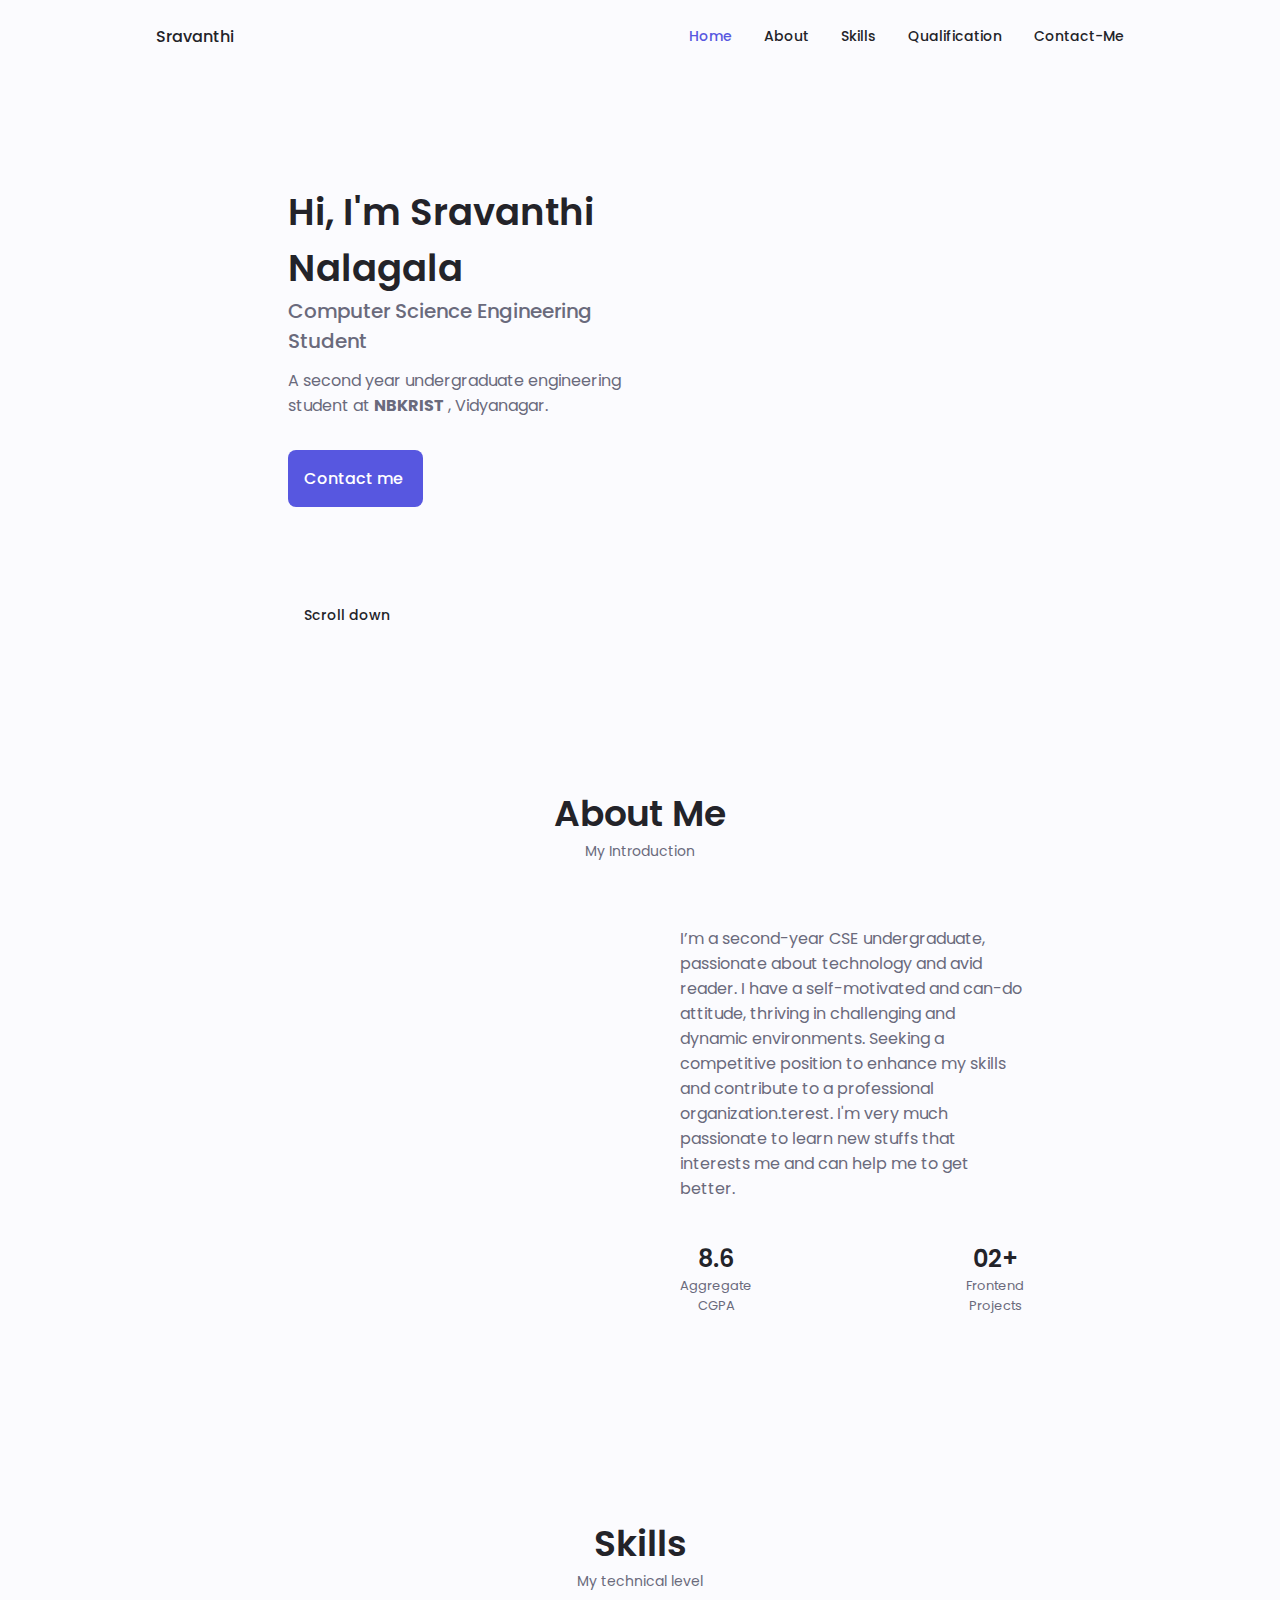
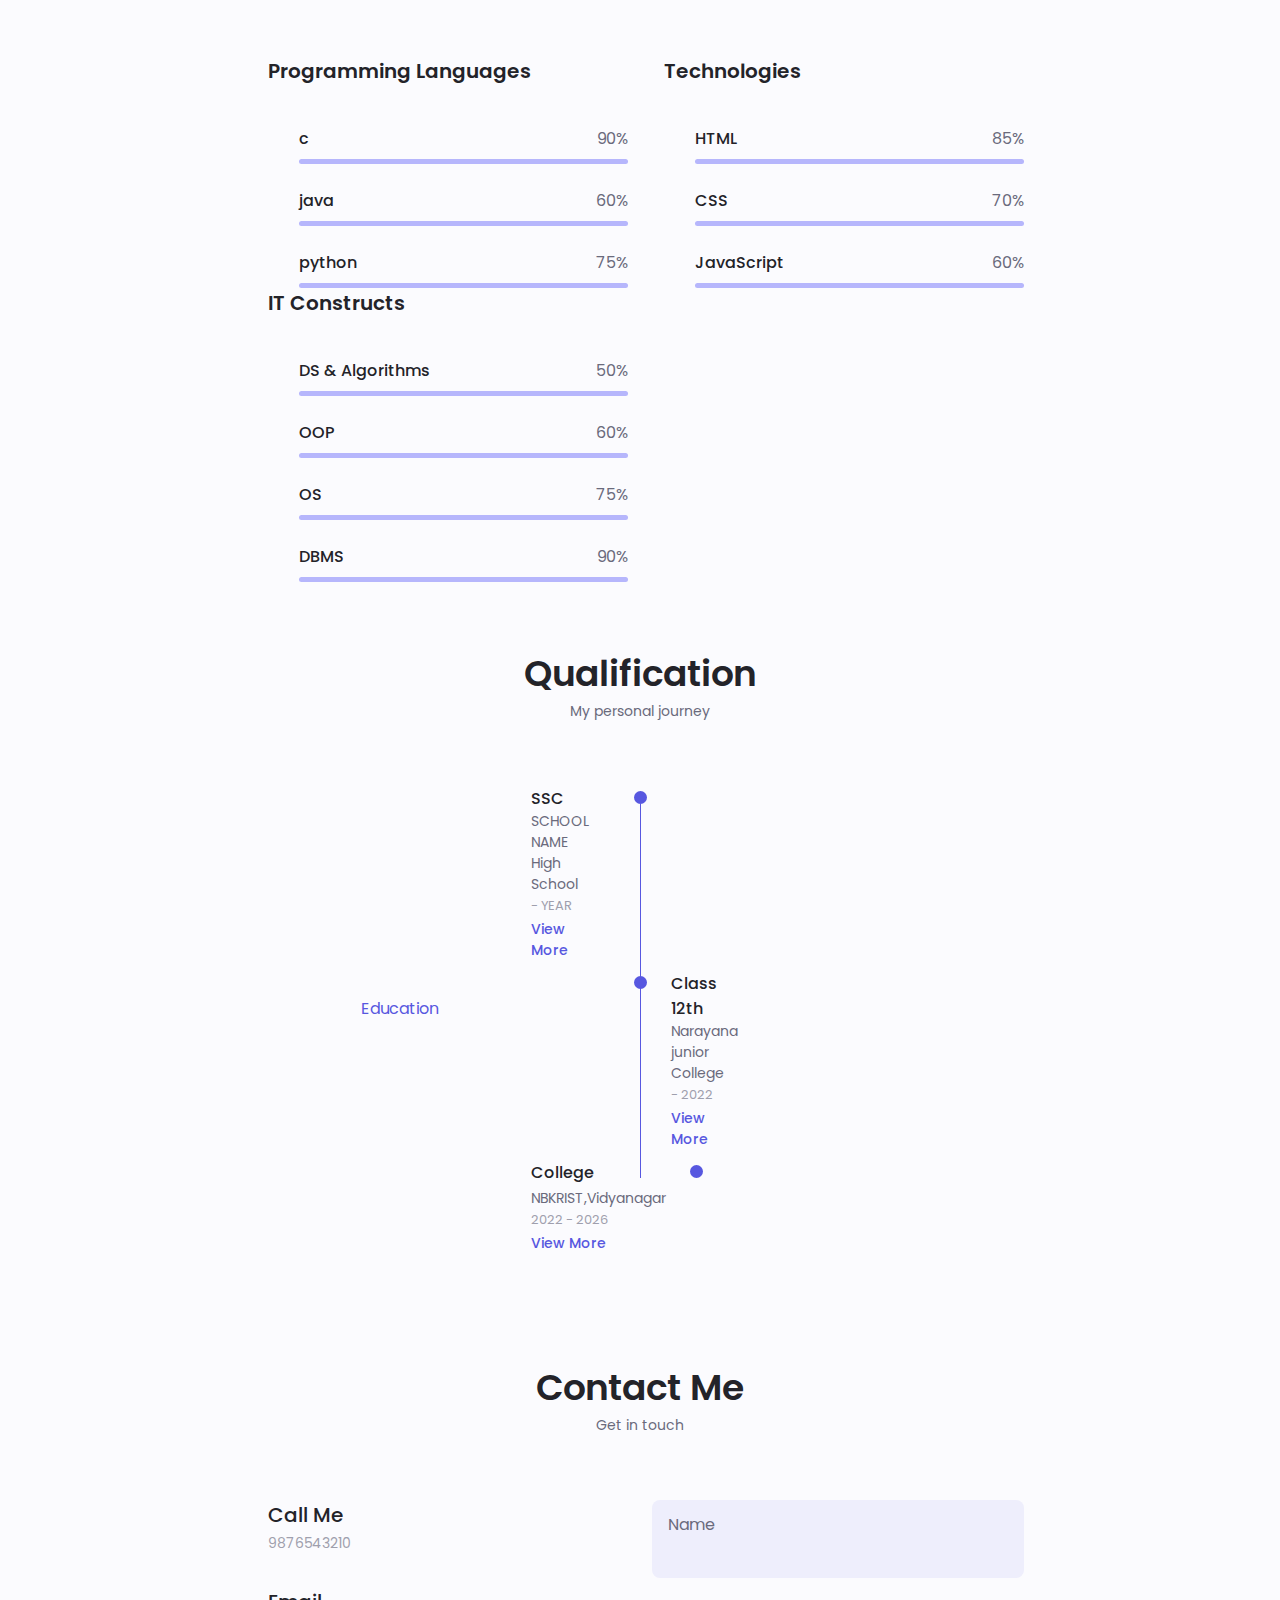
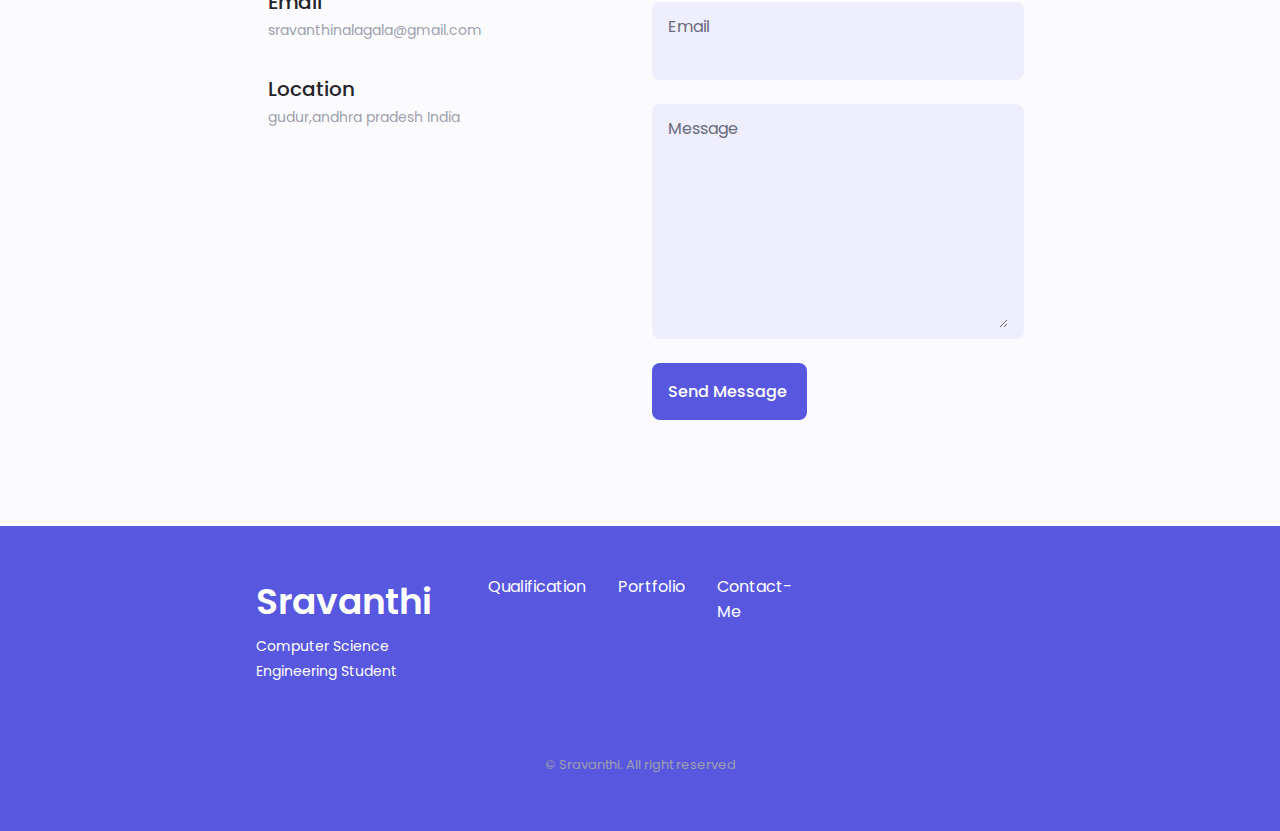
==== index.html @ 8369e65c "Update and rename portfolio.html to index.html" ====
<!doctype html>
<html lang="en">
  <head>
    <meta charset="UTF-8" />
    <meta http-equiv="X-UA-Compatible" content="IE=edge" />
    <meta name="viewport" content="width=device-width, initial-scale=1.0" />
    <title>Sravanthi Portfolio</title>
    <link rel="stylesheet" href="assets/swiper-bundle.min.css" />
    <link rel="stylesheet" href="assets/newcss.css" />
    <link
      rel="stylesheet"
      href="https://unicons.iconscout.com/release/v4.0.0/css/line.css"
    />
    <link
      rel="stylesheet"
      href="portfolio.css"
    />
  </head>

  <body oncontextmenu="return false">
    <header class="header" id="header">
      <nav class="nav container">
        <a href="#" class="nav__logo">Sravanthi</a>
        <div class="nav__menu" id="nav-menu">
          <ul class="nav__list grid">
            <li class="nav__item">
              <a href="#home" class="nav__link active-link">
                <i class="uil uil-estate nav__icon"></i>Home
              </a>
            </li>
            <li class="nav__item">
              <a href="#about" class="nav__link">
                <i class="uil uil-user nav__icon"></i>About
              </a>
            </li>
            <li class="nav__item">
              <a href="#skills" class="nav__link">
                <i class="uil uil-file-alt nav__icon"></i>Skills
              </a>
            </li>
            <li class="nav__item">
              <a href="#qualification" class="nav__link">
                <i class="uil uil-briefcase-alt nav__icon"></i>Qualification
              </a>
            </li>
           
            <li class="nav__item">
              <a href="#contact" class="nav__link">
                <i class="uil uil-message nav__icon"></i>Contact-Me
              </a>
            </li>
          </ul>
          <i class="uil uil-times nav__close" id="nav-close"></i>
        </div>
       
          <div class="nav__toggle" id="nav-toggle">
            <i class="uil uil-apps"></i>
          </div>
      
      </nav>
    </header>
    <!-- main-->

    <main class="main">
     

      <section class="home section" id="home">
        <div class="home__container container grid">
          <div class="home__content grid">
            <div class="home__social">
              <a href="https://www.linkedin.com/in/sravanthi-nalagala-712b3226b?utm_source=share&utm_campaign=share_via&utm_content=profile&utm_medium=android_app"
                target="_blank"
                class="home__social-icon">
                <i class="uil uil-linkedin-alt home__icon"></i>
              </a>
            
              
            </div>
            
            <div class="home__data">
              <h1 class="home__title">Hi, I'm Sravanthi Nalagala</h1>
              <h3 class="home__subtitle">
               Computer Science Engineering Student
              </h3>
              <p class="home__description">
                A second year undergraduate engineering student at
                <strong>NBKRIST </strong>, Vidyanagar.
              </p>
              <a href="#contact" class="button button--flex">
                Contact me<i class="uil uil-message button__icon"></i>
              </a>
            </div>
          </div>

          <div class="home__scroll">
            <a href="#about" class="home__scroll-button button--flex">
              <i class="uil uil-mouse-alt home__scroll-mouse"></i>
              <span class="home__scroll-name">Scroll down</span>
              <i class="uil uil-arrow-down home__scroll-arrow"></i>
            </a>
          </div>
        </div>
      </section>

      

      <section class="about section" id="about">
        <h2 class="section__title">About Me</h2>
        <span class="section__subtitle">My Introduction</span>

        <div class="about__container container grid">
          <img src="srav.jpg" alt="" class="about__img" />

          <div class="about__data">
            <p class="about__description">
              I’m a second-year CSE undergraduate, passionate about technology
              and avid reader. I have a self-motivated and can-do attitude,
              thriving in challenging and dynamic environments. Seeking a
              competitive position to enhance my skills and contribute to a
              professional organization.terest. I'm very much passionate to
              learn new stuffs that interests me and can help me to get better.
            </p>

            <div class="about__info">
              <div>
                <span class="about__info-title">8.6   </span>
                <span class="about__info-name">Aggregate <br />CGPA</span>
              </div>

              <div>
                <span class="about__info-title">02+</span>
                <span class="about__info-name"
                  >Frontend <br />
                  Projects</span
                >
              </div>
            </div>

           
          </div>
        </div>
      </section>

    

      <section class="skills section" id="skills">
        <h2 class="section__title">Skills</h2>
        <span class="section__subtitle">My technical level</span>

        <div class="skills__container container grid">
          <div>
           
            <div class="skills_content skills_open">
              <div class="skills__header">
                <i class="fas fa-pencil-ruler skills__icon"></i>

                <div>
                  <h1 class="skills__title">Programming Languages</h1>
                </div>

                <i class="uil uil-angle-down skills__arrow"></i>
              </div>

              <div class="skills__list grid">
                <div class="skills__data">
                  <div class="skills__titles">
                    <h3 class="skills__name">c</h3>
                    <span class="skills__nuber">90%</span>
                  </div>
                  <div class="skills__bar">
                    <span class="skills_percentage skills_html"></span>
                  </div>
                </div>
                <div class="skills__data">
                  <div class="skills__titles">
                    <h3 class="skills__name">java</h3>
                    <span class="skills__nuber">60%</span>
                  </div>
                  <div class="skills__bar">
                    <span class="skills_percentage skills_css"></span>
                  </div>
                </div>
                <div class="skills__data">
                  <div class="skills__titles">
                    <h3 class="skills__name">python</h3>
                    <span class="skills__nuber">75%</span>
                  </div>
                  <div class="skills__bar">
                    <span class="skills_percentage skills_js"></span>
                  </div>
                </div>
              </div>
            </div>

            
            <div class="skills_content skills_close">
              <div class="skills__header">
                <i class="fas fa-code skills__icon"></i>

                <div>
                  <h1 class="skills__title">IT Constructs</h1>
                </div>

                <i class="uil uil-angle-down skills__arrow"></i>
              </div>

              <div class="skills__list grid">
                <div class="skills__data">
                  <div class="skills__titles">
                    <h3 class="skills__name">DS & Algorithms</h3>
                    <span class="skills__nuber">50%</span>
                  </div>
                  <div class="skills__bar">
                    <span class="skills_percentage skills_php"></span>
                  </div>
                </div>
                <div class="skills__data">
                  <div class="skills__titles">
                    <h3 class="skills__name">OOP</h3>
                    <span class="skills__nuber">60%</span>
                  </div>
                  <div class="skills__bar">
                    <span class="skills_percentage skills_node"></span>
                  </div>
                </div>
                <div class="skills__data">
                  <div class="skills__titles">
                    <h3 class="skills__name">OS</h3>
                    <span class="skills__nuber">75%</span>
                  </div>
                  <div class="skills__bar">
                    <span class="skills_percentage skills_firebase"></span>
                  </div>
                </div>
                <div class="skills__data">
                  <div class="skills__titles">
                    <h3 class="skills__name">DBMS</h3>
                    <span class="skills__nuber">90%</span>
                  </div>
                  <div class="skills__bar">
                    <span class="skills_percentage skills_python"></span>
                  </div>
                </div>
              </div>
            </div>
          </div>

          <div>
            
            <div class="skills_content skills_close">
              <div class="skills__header">
                <i class="fas fa-swatchbook skills__icon"></i>
                <div>
                  <h1 class="skills__title">Technologies</h1>
                </div>

                <i class="uil uil-angle-down skills__arrow"></i>
              </div>

              <div class="skills__list grid">
                <div class="skills__data">
                  <div class="skills__titles">
                    <h3 class="skills__name">HTML</h3>
                    <span class="skills__nuber">85%</span>
                  </div>
                  <div class="skills__bar">
                    <span class="skills_percentage skills_figma"></span>
                  </div>
                </div>
                <div class="skills__data">
                  <div class="skills__titles">
                    <h3 class="skills__name">CSS</h3>
                    <span class="skills__nuber">70%</span>
                  </div>
                  <div class="skills__bar">
                    <span class="skills_percentage skills_sketch"></span>
                  </div>
                </div>
                <div class="skills__data">
                  <div class="skills__titles">
                    <h3 class="skills__name">JavaScript</h3>
                    <span class="skills__nuber">60%</span>
                  </div>
                  <div class="skills__bar">
                    <span class="skills_percentage skills_photoshop"></span>
                  </div>
                </div>
              </div>
            </div>
          </div>
        </div>
      </section>

      <!--==================== Qualifications ==================-->

      <section
        class="qualification_section service_section"
        id="qualification"
      >
        <h2 class="section__title">Qualification</h2>
        <span class="section__subtitle">My personal journey</span>

        <div
          class="qualification_container container grid services_container"
        >
          <div class="qualification__tabs">
            <div
              class="qualification_button button--flex qualification_active"
              data-target="#education"
            >
              <i class="uil uil-graduation-cap qualification__icon"></i>
              Education
            </div>
          </div>

          <div class="qualification__sections">
            <!--====== Qualification Content 1 ======-->
            <div
              class="qualification_content qualifiationactive services_content"
              data-content
              id="education"
            >
              <!--====== Qualification 1 ======-->
              <div class="qualification__data">
                <div>
                  <h3 class="qualification__title">SSC</h3>
                  <span class="qualification__subtitle"
                    >SCHOOL NAME <br />High School</span
                  >
                  <div class="qualification__calender">
                    <i class="uil uil-calendar-alt"></i>
                    - YEAR
                  </div>
                  <span
                    class="button button--flex button--small button--link services__button"
                  >
                    View More
                    <i class="uil uil-arrow-right button__icon"></i>
                  </span>
                  <div class="services__modal">
                    <div class="services__modal-content">
                      <h4 class="services__modal-title">
                        Class 10th Summary :
                      </h4>
                      <i class="uil uil-times services__modal-close"></i>
                      <ul class="services__modal-services grid">
                        <li class="services__modal-service">
                          <i
                            class="uil uil-check-circle services__moda-icon"
                          ></i>
                          <p>
                            Subjects were studied: Science, Maths, English,
                            Social Studies,Telugu,Hindi.
                          </p>
                        </li>
                        <li class="services__modal-service">
                          <i
                            class="uil uil-check-circle services__moda-icon"
                          ></i>
                          <p>Scored 91%</p>
                        </li>
                        <li class="services__modal-service">
                          <i
                            class="uil uil-check-circle services__moda-icon"
                          ></i>
                         
                        </li>
                      </ul>
                    </div>
                  </div>
                </div>

                <div>
                  <span class="qualification__rounder"></span>
                  <span class="qualification__line"></span>
                </div>
              </div>

             
              <div class="qualification__data">
                <div></div>

                <div>
                  <span class="qualification__rounder"></span>
                  <span class="qualification__line"></span>
                </div>
                <div>
                  <h3 class="qualification__title">Class 12th</h3>
                  <span class="qualification__subtitle"
                    >Narayana<br />junior College</span
                  >
                  <div class="qualification__calender">
                    <i class="uil uil-calendar-alt"></i>
                    - 2022
                  </div>
                  <span
                    class="button button--flex button--small button--link services__button"
                  >
                    View More
                    <i class="uil uil-arrow-right button__icon"></i>
                  </span>
                  <div class="services__modal">
                    <div class="services__modal-content">
                      <h4 class="services__modal-title">
                        Class 12th Summary :
                      </h4>
                      <i class="uil uil-times services__modal-close"></i>
                      <ul class="services__modal-services grid">
                        <li class="services__modal-service">
                          <i
                            class="uil uil-check-circle services__moda-icon"
                          ></i>
                          <p>
                            Subjects were studied: Physics, Chemistry, Maths,
                            English,sanskrit.
                          </p>
                        </li>
                        <li class="services__modal-service">
                          <i
                            class="uil uil-check-circle services__moda-icon"
                          ></i>
                          <p>Scored 87.5%</p>
                        </li>
                      </ul>
                    </div>
                  </div>
                </div>
              </div>

              <!--====== Qualification 3 ======-->
              <div class="qualification__data">
                <div>
                  <h3 class="qualification__title">College</h3>
                  <span class="qualification__subtitle"
                    >NBKRIST,Vidyanagar</span
                  >
                  <div class="qualification__calender">
                    <i class="uil uil-calendar-alt"></i>
                    2022 - 2026
                  </div>
                  <span
                    class="button button--flex button--small button--link services__button"
                  >
                    View More
                    <i class="uil uil-arrow-right button__icon"></i>
                  </span>
                  <div class="services__modal">
                    <div class="services__modal-content">
                      <h4 class="services__modal-title">College Summary :</h4>
                      <i class="uil uil-times services__modal-close"></i>
                      <ul class="services__modal-services grid">
                        <li class="services__modal-service">
                          <i
                            class="uil uil-check-circle services__modal-icon"
                          ></i>
                          <p>
                            Studying core subjects of CSE including PYTHON, C , DATA STRUCTURES , JAVA,DBMS,SQL.
                          </p>
                        </li>
                        <li class="services__modal-service">
                          <i
                            class="uil uil-check-circle services__modal-icon"
                          ></i>
                          <p>Scored an aggregate of 8.50 CGPA in till now.</p>
                        </li>
                        <li class="services__modal-service">
                          <i
                            class="uil uil-check-circle services__modal-icon"
                          ></i>
                          
                        </li>
                      </ul>
                    </div>
                  </div>
                </div>

                <div>
                  <span class="qualification__rounder"></span>
                 
                </div>
              </div>
            </div>
          </div>
        </div>
      </section>

      
      

      <!--===================== Contact Me =====================-->
      <section class="contact section" id="contact">
        <h2 class="section__title">Contact Me</h2>
        <span class="section__subtitle">Get in touch</span>

        <div class="contact__container container grid">
          <div>
            <div class="contact__information">
              <i class="uil uil-calling contact__icon"></i>

              <div>
                <h3 class="contact__title">Call Me</h3>
                <span class="contact__subtitle"
                  ><a href="tel:6362243314"></a>9876543210</span
                >
              </div>
            </div>

            <div class="contact__information">
              <i class="uil uil-envelope-minus contact__icon"></i>

              <div>
                <h3 class="contact__title">Email</h3>
                <span class="contact__subtitle"
                  >sravanthinalagala@gmail.com</span
                >
              </div>
            </div>

            <div class="contact__information">
              <i class="uil uil-map-marker contact__icon"></i>

              <div>
                <h3 class="contact__title">Location</h3>
                <span class="contact__subtitle"
                  >gudur,andhra pradesh India</span
                >
              </div>
            </div>
          </div>

          <form action="" class="contact__form grid">
            <div class="contact__inputs grid">
              <div class="contact__content">
                <label for="" class="content__label">Name</label>
                <input type="text" class="contact__input" />
              </div>

              <div class="contact__content">
                <label for="" class="content__label">Email</label>
                <input type="Email" class="contact__input" />
              </div>
            </div>

            <div class="contact__content">
              <label for="" class="content__label">Message</label>
              <textarea
                name=""
                id=""
                cols="0"
                rows="7"
                class="contact__input"
              ></textarea>
            </div>

            <div>
              <a
                href=" mailto: rkamathvenkatesh@gmail.com?subject=Testing out mailto! &body=This is only a test!"
                class="button button--flex"
              >
                Send Message
                <i class="uil uil-message button__icon"></i>
              </a>
            </div>
          </form>
        </div>
      </section>
    </main>

    <!--================== Footer ===============-->
    <footer class="footer">
      <div class="footer__bg">
        <div class="footer__container container grid">
          <div>
            <h1 class="footer__title">Sravanthi</h1>
            <span class="footer__subtitle"
              >Computer Science Engineering Student</span
            >
          </div>

          <ul class="footer__links">
            <li>
              <a href="#qualification" class="footer__link">Qualification</a>
            </li>
            <li>
              <a href="#portfolio" class="footer__link">Portfolio</a>
            </li>
            <li>
              <a href="#contact" class="footer__link">Contact-Me</a>
            </li>
          </ul>

          <div class="footer__socials">
            <a
              href=""
              class="footer__social"
              target="__blank"
            >
              <i class="uil uil-instagram"></i>
            </a>

            <a
              href=""
              target="__blank"
              class="footer__social"
            >
              <i class="uil uil-twitter-alt"></i>
            </a>
          </div>
        </div>

        <p class="footer__copy">&#169; Sravanthi. All right reserved</p>
      </div>
    </footer>

    
    <a href="#" class="scrollup" id="scroll-up">
      <i class="uil uil-arrow-up scrollup__icon"></i>
    </a>

    <script type="text/javascript" src="assets/swiper-bundle.min.js"></script>

    <script src="portfolio.js"></script>
  </body>
</html>
---- portfolio.css ----
@import url("https://fonts.googleapis.com/css2?family=Poppins:wght@400;500;600&display=swap");

:root {
  --header-height: 3rem;

  --hue-color: 240;

  --first-color: hsl(var(--hue-color), 69%, 61%);
  --first-color-second: hsl(var(--hue-color), 69%, 61%);
  --first-color-alt: hsl(var(--hue-color), 57%, 53%);
  --first-color-lighter: hsl(var(--hue-color), 92%, 85%);
  --title-color: hsl(var(--hue-color), 8%, 15%);
  --text-color: hsl(var(--hue-color), 8%, 45%);
  --text-color-light: hsl(var(--hue-color), 8%, 65%);
  --input-color: hsl(var(--hue-color), 70%, 96%);
  --body-color: hsl(var(--hue-color), 60%, 99%);
  --container-color: #fff;
  --scroll-bar-color: hsl(var(--hue-color), 12%, 90%);
  --scroll-thumb-color: hsl(var(--hue-color), 12%, 80%);

  --body-font: "Poppins", sans-serif;

  --big-font-size: 2rem;
  --h1-font-size: 1.5rem;
  --h2-font-size: 1.25rem;
  --h3-font-size: 1.125rem;
  --normal-font-size: 0.938rem;
  --small-font-size: 0.813rem;
  --smaller-font-size: 0.75rem;

  --font-medium: 500;
  --font-semi-bold: 600;

  --mb-0-25: 0.25rem;
  --mb-0-5: 0.5rem;
  --mb-0-75: 0.75rem;
  --mb-1: 1rem;
  --mb-1-5: 1.5rem;
  --mb-2: 2rem;
  --mb-2-5: 2.5rem;
  --mb-3: 3rem;

 
  --z-tooltip: 10;
  --z-fixed: 100;
  --z-modal: 1000;
}

@media screen and (min-width: 968px) {
  :root {
    --big-font-size: 3rem;
    --h1-font-size: 2.25rem;
    --h2-font-size: 1.5rem;
    --h3-font-size: 1.25rem;
    --normal-font-size: 1rem;
    --small-font-size: 0.875rem;
    --smaller-font-size: 0.813rem;
  }
}


.nav__btns {
  display: flex;
  align-items: center;
}




* {
  box-sizing: border-box;
  padding: 0;
  margin: 0;
}

html {
  scroll-behavior: smooth;
}
body {
  margin: 0 0 var(--header-height) 0;
  font-family: var(--body-font);
  font-size: var(--normal-font-size);
  background-color: var(--body-color);
  color: var(--text-color);
}

h1,
h2,
h3,
h4 {
  color: var(--title-color);
  font-weight: var(--font-semi-bold);
}
ul {
  list-style: none;
}
a {
  text-decoration: none;
}
img {
  max-width: 100%;
  height: auto;
}
.section {
  padding: 2rem 0 4rem;
}
.section__title {
  font-size: var(--h1-font-size);
}

.section__subtitle {
  display: block;
  font-size: var(--small-font-size);
  margin-bottom: var(--mb-3);
}
.section__title,
.section__subtitle {
  text-align: center;
}

.container {
  max-width: 768px;
  margin-left: var(--mb-1-5);
  margin-right: var(--mb-1-5);
}

.grid {
  display: grid;
  gap: 1.5rem;
}
.header {
  width: 100%;
  position: fixed;
  bottom: 0;
  left: 0;
  z-index: var(--z-fixed);
  background-color: var(--body-color);
}

.nav {
  max-width: 968px;
  height: var(--header-height);
  display: flex;
  justify-content: space-between;
  align-items: center;
}

.nav__logo,
.nav__toggle {
  color: var(--title-color);
  font-weight: var(--font-medium);
}

.nav__logo:hover {
  color: var(--first-color);
 
}
.nav__toggle {
  font-size: 1.1rem;
  cursor: pointer;
}
.nav__toggle:hover {
  color: var(--first-color);
}
@media screen and (max-width: 767px) {
  .nav__menu {
    position: fixed;
    bottom: -100%;
    left: 0;
    width: 100%;
    background-color: var(--body-color);
    padding: 2rem 1.5rem 4rem;
    box-shadow: 0 -1px 4px rgba(0, 0, 0, 0.15);
    border-radius: 1.5rem 1.5rem 0 0;
    transition: 0.3s;
  }
}
.nav__list {
  grid-template-columns: repeat(3, 1fr);
  gap: 2rem;
}

.nav__link {
  display: flex;
  flex-direction: column;
  align-items: center;
  font-size: var(--small-font-size);
  color: var(--title-color);
  font-weight: var(--font-medium);
}

.nav__link:hover {
  color: var(--first-color);
}

.nav__icon {
  font-size: 1.2rem;
}
.nav__icon {
  font-size: 1.2rem;
}
.nav__close {
  position: absolute;
  right: 1.3rem;
  bottom: 0.5rem;
  font-size: 1.5rem;
  cursor: pointer;
  color: var(--first-color);
}

.nav__close:hover {
  color: var(--first-color-alt);
}

.show-menu {
  bottom: 0;
}

.active-link {
  color: var(--first-color);
}


.scroll-header {
  box-shadow: 0 -1px 4px rgba(0, 0, 0, 0.15);
}

.home__container {
  gap: 1rem;
}
.home__content {
  grid-template-columns: 0.5fr 3fr;
  padding-top: 3.5rem;
  align-items: center;
}

.home__social {
  display: grid;
  grid-template-columns: max-content;
  row-gap: 1rem;
}

.home__social-icon {
  font-size: 1.05rem;
  color: var(--first-color);
}
.home__social-icon:hover {
  color: var(--first-color-lighter);
}

.home__blob {
  width: 200px;
  fill: var(--first-color);
}
.home__blob-img {
  width: 330px;
  padding-left: 20px;
}
.home__data {
  grid-column: 1/3;
}

.home__title {
  font-size: var(--big-font-size);
}
.home__subtitle {
  font-size: var(--h3-font-size);
  color: var(--text-color);
  font-weight: var(--font-medium);
  margin-bottom: var(--mb-0-75);
}
.home__description {
  margin-bottom: var(--mb-2);
}

.portfolio__scroll {
  display: flex;
  justify-content: center;
  align-items: center;
  margin-top: 15px;
  cursor: pointer;
}
.home__scroll {
  display: none;
}
.home__scroll-button {
  color: var(--first-color);
  transition: 0.3s;
}
.home__scroll-button:hover {
  transform: translateY(0.25rem);
}
.home__scroll-mouse {
  font-size: 2rem;
}
.home__scroll-name {
  font-size: var(--small-font-size);
  color: var(--title-color);
  font-weight: var(--font-medium);
  margin-right: var(--mb-0-25);
}
.home__scroll-arrow {
  font-size: 1.25rem;
}

.button {
  display: inline-block;
  background-color: var(--first-color);
  color: #fff;
  padding: 1rem;
  margin-bottom: 10px;
  border-radius: 0.5rem;
  font-weight: var(--font-medium);
}

.button:hover {
  background-color: var(--first-color-alt);
}

.button__icon {
  font-size: 1.25rem;
  margin-left: 0.25rem;
  transition: 0.3s;
}

.button--white {
  background-color: #fff;
  color: var(--first-color);
}

.button--white:hover {
  background-color: #fff;
}

.button--flex {
  display: inline-flex;
  align-items: center;
}
.button--small {
  padding: 0.75rem 1rem;
}
.button--link {
  padding: 0;
  background-color: transparent;
  color: var(--first-color);
}

.button--link:hover {
  background-color: transparent;
  color: var(--first-color-alt);
}

.about__img {
  width: 290px;
  border-radius: 500%;
  justify-self: center;
  align-self: center;

}

.about__description {
  text-align: center;
  margin-bottom: var(--mb-2-5);
}

.about__info {
  display: flex;
  justify-content: space-evenly;
  margin-bottom: var(--mb-2-5);
}

.about__info-title {
  font-size: var(--h2-font-size);
  font-weight: var(--font-semi-bold);
  color: var(--title-color);
}

.about__info-name {
  font-size: var(--smaller-font-size);
}

.about__info-name,
.about__info-title {
  display: block;
  text-align: center;
}

.about__buttons {
  display: flex;
  justify-content: center;
}

.skills__container {
  row-gap: 0;
}

.skills__header {
  display: flex;
  align-items: center;
  margin-bottom: var(--mb-2-5);
  cursor: pointer;
}

.skills__icon,
.skills__arrow {
  font-size: 1.25rem;
  color: var(--first-color);
}

.skills__icon {
  margin-right: var(--mb-0-75);
}

.skills__title {
  font-size: var(--h3-font-size);
}

.skills__arrow {
  margin-left: auto;
  transition: 0.4s;
}

.skills__list {
  row-gap: 1.5rem;
  padding-left: 2.7rem;
}

.skills__titles {
  display: flex;
  justify-content: space-between;
  margin-bottom: var(--mb-0-5);
}

.skills__name {
  font-size: var(--normal-font-size);
  font-weight: var(--font-medium);
}

.skills__bar,
.skills__percentage {
  height: 5px;
  border-radius: 0.25rem;
}

.skills__bar {
  background-color: var(--first-color-lighter);
}
.skills__percentage {
  display: block;
  background-color: var(--first-color);
}

.skills__html {
  width: 90%;
}
.skills__css {
  width: 80%;
}
.skills__js {
  width: 55%;
}
.skills__react {
  width: 40%;
}

.skills__php {
  width: 80%;
}
.skills__node {
  width: 70%;
}
.skills__firebase {
  width: 75%;
}
.skills__python {
  width: 50%;
}

.skills__figma {
  width: 85%;
}
.skills__sketch {
  width: 75%;
}
.skills__photoshop {
  width: 60%;
}

.skills_close .skills_list {
  height: 0;
  overflow: hidden;
}

.skills_open .skills_list {
  height: max-content;
  margin-bottom: var(--mb-2-5);
}

.skills_open .skills_arrow {
  transform: rotate(-180deg);
}

.qualification__tabs {
  display: flex;
  justify-content: space-evenly;
  margin-bottom: var(--mb-2);
}

.qualification__button {
  font-size: var(--h3-font-size);
  font-weight: var(--font-medium);
  cursor: pointer;
}

.qualification__button:hover {
  color: var(--first-color);
}

.qualification__icon {
  font-size: 1.8rem;
  margin-right: var(--mb-0-25);
}

.qualification__data {
  display: grid;
  grid-template-columns: 1fr max-content 1fr;
  column-gap: 1.5rem;
}

.qualification__title {
  font-size: var(--normal-font-size);
  font-weight: var(--font-medium);
}

.qualification__subtitle {
  display: inline-block;
  font-size: var(--small-font-size);
}

.qualification__calender {
  font-size: var(--smaller-font-size);
  color: var(--text-color-light);
}

.qualification__rounder {
  display: inline-block;
  width: 13px;
  height: 13px;
  background-color: var(--first-color);
  border-radius: 50%;
}

.qualification__line {
  display: block;
  width: 1px;
  height: 100%;
  background-color: var(--first-color);
  transform: translate(6px, -7px);
}

.qualification [data-content] {
  display: none;
}

.qualification__active[data-content] {
  display: none;
}

.qualification_button.qualification_active {
  color: var(--first-color);
}

.services_container {
  gap: 1.5rem;
  grid-template-columns: repeat(2, 1fr);
}

.services__content {
  position: relative;
  background-color: var(--container-color);
  padding: 3.5rem 0.5rem 1.25rem 1.5rem;
  border-radius: 0.25rem;
  box-shadow: 0 2px 4px rgba(0, 0, 0, 0.15);
}

.services__button {
  cursor: pointer;
  font-size: var(--small-font-size);
}

.services_button:hover .button_icon {
  transform: translateX(0.25rem);
}

.services__modal {
  position: fixed;
  top: 0;
  left: 0;
  right: 0;
  bottom: 0;
  background-color: rgba(0, 0, 0, 0.5);
  display: flex;
  align-items: center;
  justify-content: center;
  padding: 0 1rem;
  z-index: var(--z-modal);
  opacity: 0;
  visibility: hidden;
  transition: 0.3s;
}

.services__modal-content {
  position: relative;
  background-color: var(--container-color);
  padding: 1.5rem;
  border-radius: 1.25rem;
}
.services__modal-services {
  row-gap: 1rem;
}

.services__modal-service {
  display: flex;
}
.services__modal-title {
  font-size: var(--h3-font-size);
  font-family: var(--font-medium);
  margin-bottom: var(--mb-1-5);
}

.services__modal-close {
  position: absolute;
  top: 1rem;
  right: 1rem;
  font-size: 1.5rem;
  color: var(--first-color);
  cursor: pointer;
}

.services__modal-icon {
  color: var(--first-color);
  margin-right: var(--mb-0-25);
}

/* Active Modal */
.active-modal {
  opacity: 1;
  visibility: visible;
}

.portfolio__container {
  overflow: initial;
}
/needchange/
.portfolio__content {
  padding: 0 1.5rem;
}
.portfolio__img {
  width: 310px;
  border-radius: 0.5rem;
  justify-self: center;
}
.portfolio__title {
  font-size: var(--h3-font-size);
  margin-bottom: var(--mb-0-5);
}
.portfolio__description {
  margin-bottom: var(--mb-0-75);
}
.portfolio_button:hover .button_icon {
  transform: translateX(0.25rem);
}
.swiper-button-prev::after,
.swiper-button-next::after {
  content: "";
}
.swiper-portfolio-icon {
  font-size: 2rem;
  color: var(--first-color);
}
.swiper-button-prev {
  left: -0.5rem;
}
.swiper-button-next {
  right: -0.5rem;
}

.swiper-container-horizontal > .swiper-pagination-bullets {
  bottom: -2.5rem;
}
.swiper-pagination-bullets-active {
  background-color: var(--first-color);
}

.swiper-button-next,
.swiper-button-prev,
.swiper-pagination-bullets {
  outline: none;
}

.contact__container {
  row-gap: 2rem;
}

.contact__information {
  display: flex;
  margin-bottom: var(--mb-2);
}

.contact__icon {
  font-size: 2rem;
  color: var(--first-color);
  margin-right: var(--mb-0-75);
}

.contact__title {
  font-size: var(--h3-font-size);
  font-weight: var(--font-medium);
}

.contact__subtitle {
  font-size: var(--small-font-size);
  color: var(--text-color-light);
}
.contact__content {
  background-color: var(--input-color);
  border-radius: 0.5rem;
  padding: 0.75rem 1rem 0.25rem;
}
.contact__label {
  font-size: var(--smaller-font-size);
  color: var(--title-color);
}

.contact__input {
  width: 100%;
  background-color: var(--input-color);
  color: var(--text-color);
  font-family: var(--body-font);
  font-size: var(--normal-font-size);
  border: none;
  outline: none;
  padding: 0.25rem 0.5rem 0.5rem 0;
}

.footer {
  padding-top: 2rem;
}

.footer__container {
  row-gap: 3.5rem;
}

.footer__bg {
  background-color: var(--first-color-second);
  padding: 2rem 0 3rem;
}

.footer__title {
  font-size: var(--h1-font-size);
  margin-bottom: var(--mb-0-25);
}

.footer__subtitle {
  font-size: var(--small-font-size);
}

.footer__links {
  display: flex;
  flex-direction: column;
  row-gap: 1.5rem;
}

.footer__link:hover {
  color: var(--first-color-lighter);
  transition: 0.3s;
}

.footer__social {
  font-size: 1.25rem;
  margin-right: var(--mb-1-5);
}

.footer__social:hover {
  color: var(--first-color-lighter);
  transition: 0.3s;
}

.footer__copy {
  font-size: var(--smaller-font-size);
  text-align: center;
  color: var(--text-color-light);
  margin-top: var(--mb-3);
}

.footer__title,
.footer__link,
.footer__subtitle,
.footer__social {
  color: #fff;
}

.scrollup {
  position: fixed;
  right: 1rem;
  bottom: -20%;
  background-color: var(--first-color);
  opacity: 0.8;
  padding: 0 0.3rem;
  border-radius: 0.4rem;
  z-index: var(--z-tooltip);
  transition: 0.4s;
}

.scrollup:hover {
  background-color: var(--first-color-alt);
}

.scrollup__icon {
  font-size: 1.5rem;
  color: #fff;
}

/* Show Scroll */
.show-scroll {
  bottom: 5rem;
}

::-webkit-scrollbar {
  width: 0.6rem;
  background-color: var(--scroll-bar-color);
  border-radius: 0.5rem;
}

::-webkit-scrollbar-thumb {
  background-color: var(--scroll-thumb-color);
  border-radius: 0.5rem;
}

::-webkit-scrollbar-thumb:hover {
  background-color: var(--text-color-light);
}

@media screen and (max-width: 350px) {
  .container {
    margin-left: var(--mb-1);
    margin-right: var(--mb-1);
  }

  .nav__menu {
    padding: 2rem 0.25rem 4rem;
  }

  .nav__list {
    column-gap: 0;
  }

  .home__content {
    grid-template-columns: 0.25fr 3fr;
  }

  .home__blob {
    width: 180px;
  }

  .skills__icon,
  .skills__arrow {
    font-size: 1.25rem;
  }
  .skills__title {
    font-size: var(--normal-font-size);
  }

  .qualification__data {
    gap: 0.5rem;
  }

  .services__container {
    justify-content: center;
  }

  .services__content {
    padding-right: 0.5rem;
  }

  .services__modal {
    padding: 0 0.5rem;
  }

  .project__img {
    width: 200px;
  }
}

/* For medium Devices */
@media screen and (min-width: 568px) {
  .home__content {
    grid-template-columns: max-content 1fr 1fr;
  }

  .home__data {
    grid-column: initial;
  }

  .home__img {
    order: 1;
    justify-self: center;
  }

  .about__container,
  .skills__container,
  .project__container,
  .contact__container,
  .footer__container {
    grid-template-columns: repeat(2, 1fr);
  }

  .qualification__section {
    display: grid;
    grid-template-columns: 0.6fr;
    justify-content: center;
  }
}

@media screen and (min-width: 768px) {
  .container {
    margin-left: auto;
    margin-right: auto;
  }

  body {
    margin: 0;
  }

  .section {
    padding: 6rem 0 4rem;
  }

  .section__subtitle {
    margin-bottom: 4rem;
  }

  .header {
    top: 0;
    bottom: initial;
  }

  .header,
  .main,
  .footer__container {
    padding: 0 1rem;
  }

  .nav {
    height: calc(var(--header-height) + 1.5rem);
    column-gap: 1rem;
  }

  .nav__icon,
  .nav__close,
  .nav__toggle {
    display: none;
  }

  .nav__list {
    display: flex;
    column-gap: 2rem;
  }

  .nav__menu {
    margin-left: auto;
  }
  .change-theme {
    margin: 0;
  }

  .home__container {
    row-gap: 5rem;
  }

  .home__content {
    padding-top: 5.5rem;
    column-gap: 2rem;
  }
  .home__blob {
    width: 240px;
  }

  .home__scroll {
    display: block;
  }
  .home__scroll-button {
    margin-left: 3rem;
  }
  .about__container {
    column-gap: 5rem;
  }

  .about__img {
    width: 300px;
  }

  .about__description {
    text-align: initial;
  }
  .about__info {
    justify-content: space-between;
  }
  .about__buttons {
    justify-content: initial;
  }

  .skills__icon,
  .skills__arrow {
    font-size: 1.75rem;
  }

  .qualification__tabs {
    justify-content: center;
  }
  .qualification__button {
    margin: 0 var(--mb-1);
  }
  .qualification__sections {
    grid-template-columns: 0.5fr;
  }
  .services_container {
    grid-template-columns: repeat(3, 218px);
    justify-content: center;
  }
  .services__content {
    padding: 6rem 0 2rem 2.5rem;
  }
  .services__icon {
    font-size: 2rem;
  }
  .services__modal-content {
    width: 500px;
  }
  .testimonials {
    align-items: center;
  }
  .project {
    text-align: initial;
  }
  .project__bg {
    background: none;
  }
  .project__container {
    background-color: var(--first-color-second);
    border-radius: 1rem;
    padding: 3rem 2.5rem 0;
    grid-template-columns: 1fr max-content;
    column-gap: 3rem;
  }

  .project__data {
    padding-top: 0.8rem;
  }

  .footer__container {
    grid-template-columns: repeat(3, 1fr);
  }

  .footer__bg {
    padding: 3rem 0 3.5rem;
  }

  .footer__links {
    flex-direction: row;
    column-gap: 2rem;
  }

  .footer__socials {
    justify-self: flex-end;
  }

  .footer__copy {
    margin-top: 4.5rem;
  }
}

/* For large devices */

@media screen and (min-width: 968px) {
  .header,
  .main,
  .footer__container {
    padding: 0;
  }

  .home__blob {
    width: 280px;
  }

  .home__title {
    font-size: 37px;
  }

  .home__social {
    transform: translateX(-6rem);
  }

  .button--white {
    bottom: -4.5rem;
  }
}
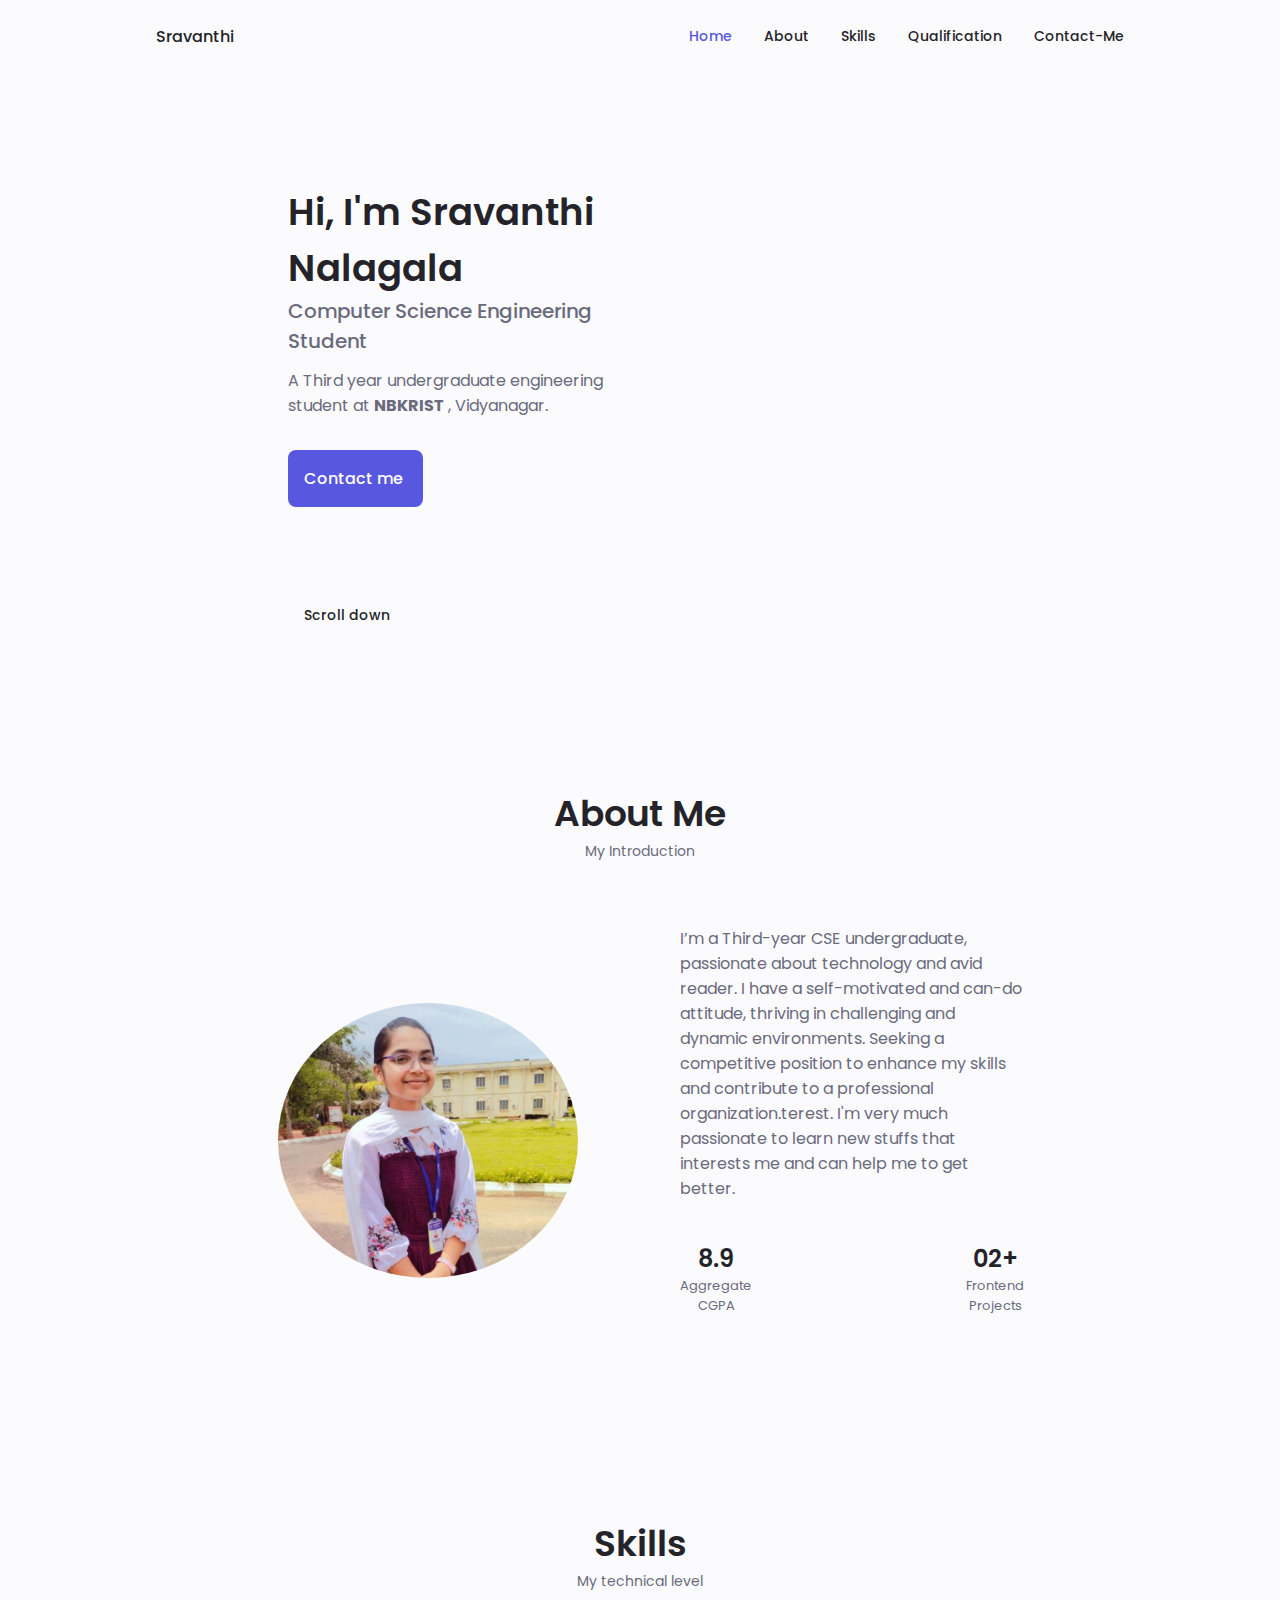
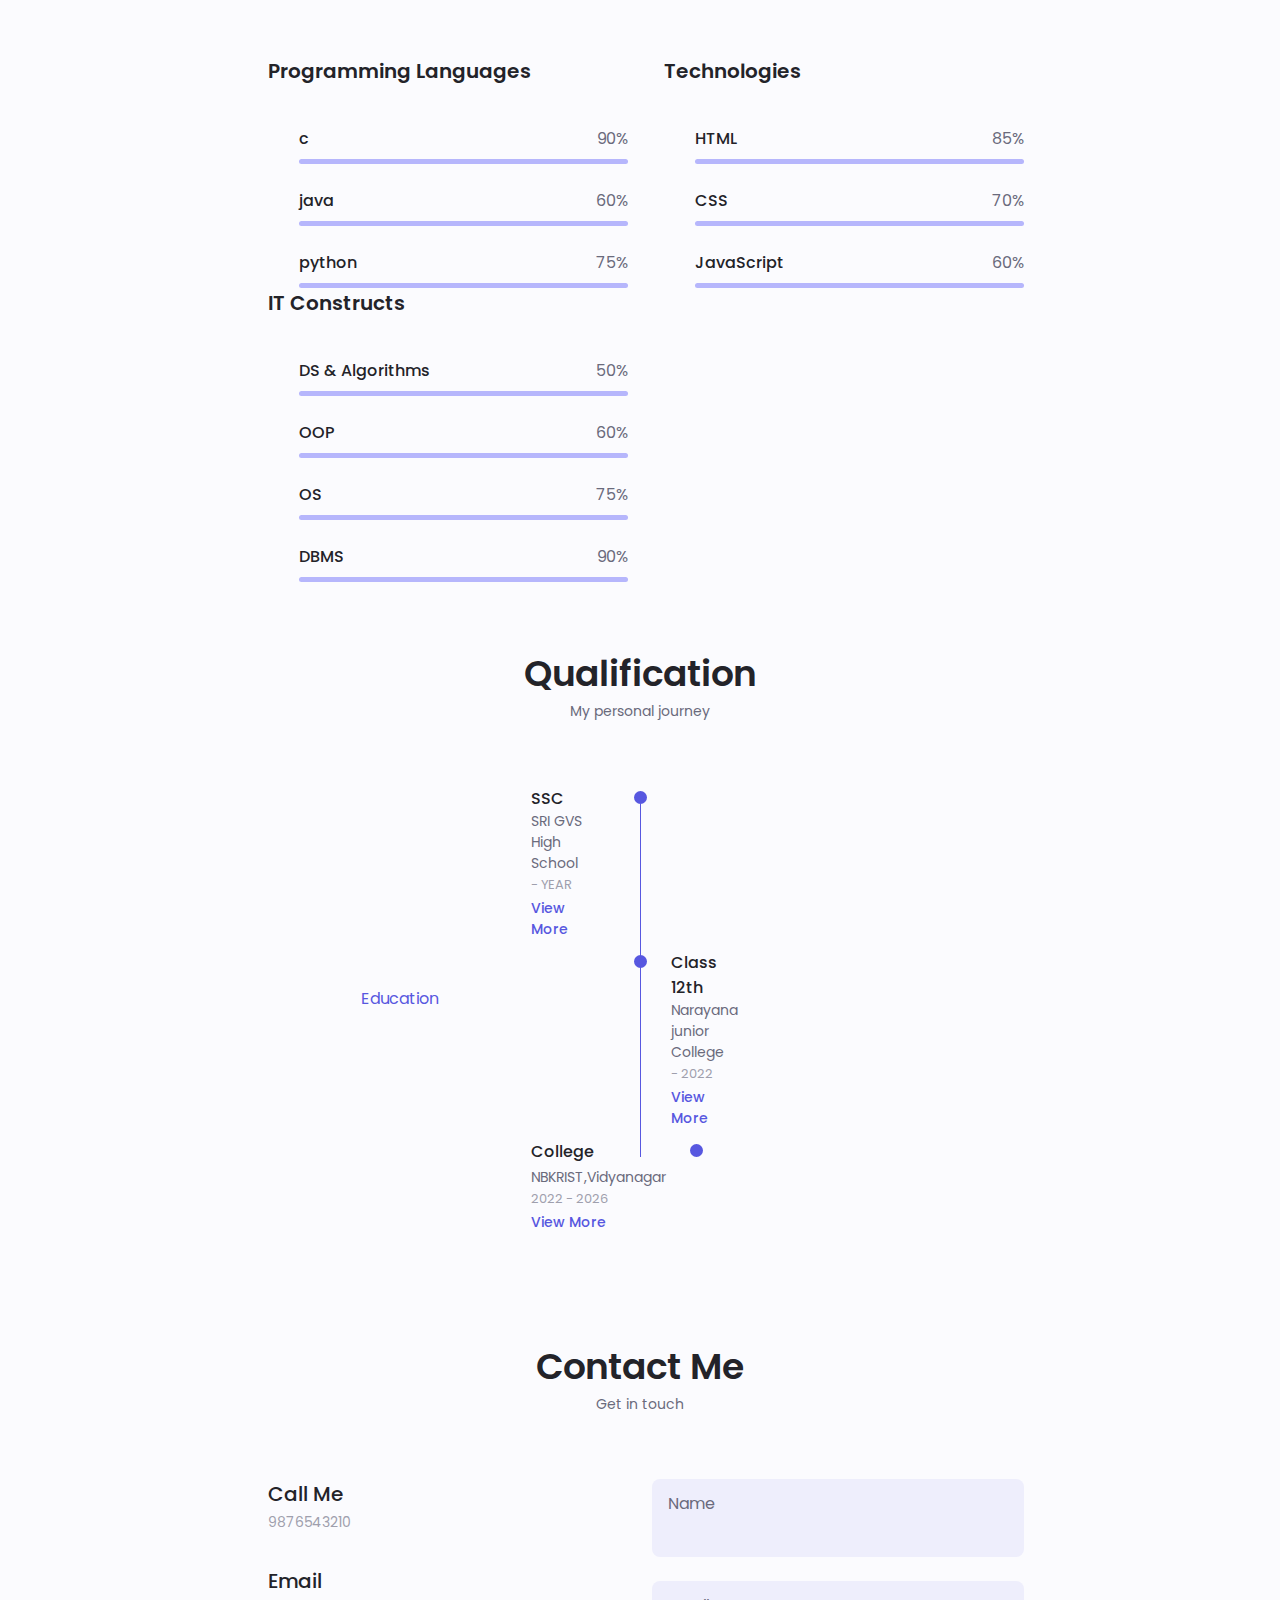
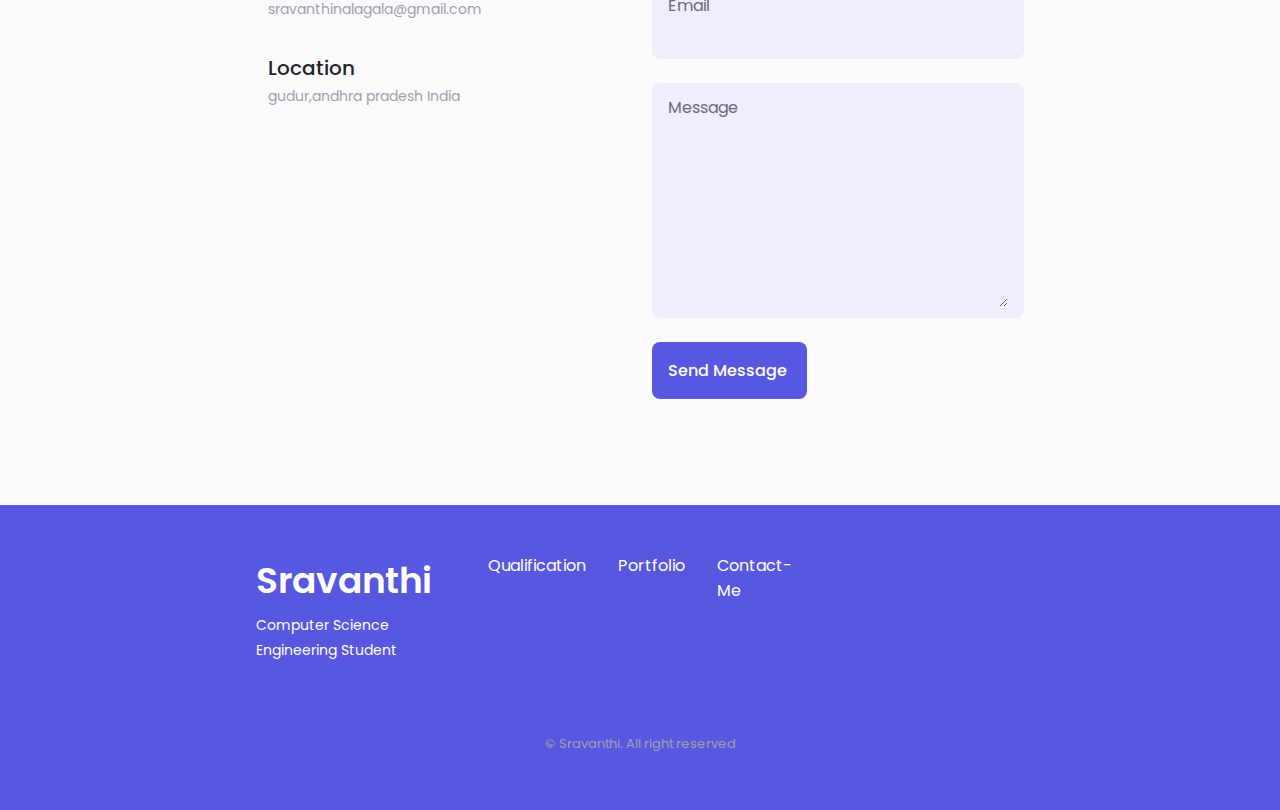
==== commit 7dc258cd: "Update index.html" ====
--- a/index.html
+++ b/index.html
@@ -68,10 +68,7 @@
         <div class="home__container container grid">
           <div class="home__content grid">
             <div class="home__social">
-              <a href="https://www.linkedin.com/in/sravanthi-nalagala-712b3226b?utm_source=share&utm_campaign=share_via&utm_content=profile&utm_medium=android_app"
-                target="_blank"
-                class="home__social-icon">
-                <i class="uil uil-linkedin-alt home__icon"></i>
+            
               </a>
             
               
@@ -83,7 +80,7 @@
                Computer Science Engineering Student
               </h3>
               <p class="home__description">
-                A second year undergraduate engineering student at
+                A Third year undergraduate engineering student at
                 <strong>NBKRIST </strong>, Vidyanagar.
               </p>
               <a href="#contact" class="button button--flex">
@@ -113,7 +110,7 @@
 
           <div class="about__data">
             <p class="about__description">
-              I’m a second-year CSE undergraduate, passionate about technology
+              I’m a Third-year CSE undergraduate, passionate about technology
               and avid reader. I have a self-motivated and can-do attitude,
               thriving in challenging and dynamic environments. Seeking a
               competitive position to enhance my skills and contribute to a
@@ -123,7 +120,7 @@
 
             <div class="about__info">
               <div>
-                <span class="about__info-title">8.6   </span>
+                <span class="about__info-title">8.9</span>
                 <span class="about__info-name">Aggregate <br />CGPA</span>
               </div>
 
@@ -325,7 +322,7 @@
                 <div>
                   <h3 class="qualification__title">SSC</h3>
                   <span class="qualification__subtitle"
-                    >SCHOOL NAME <br />High School</span
+                    >SRI GVS <br />High School</span
                   >
                   <div class="qualification__calender">
                     <i class="uil uil-calendar-alt"></i>
